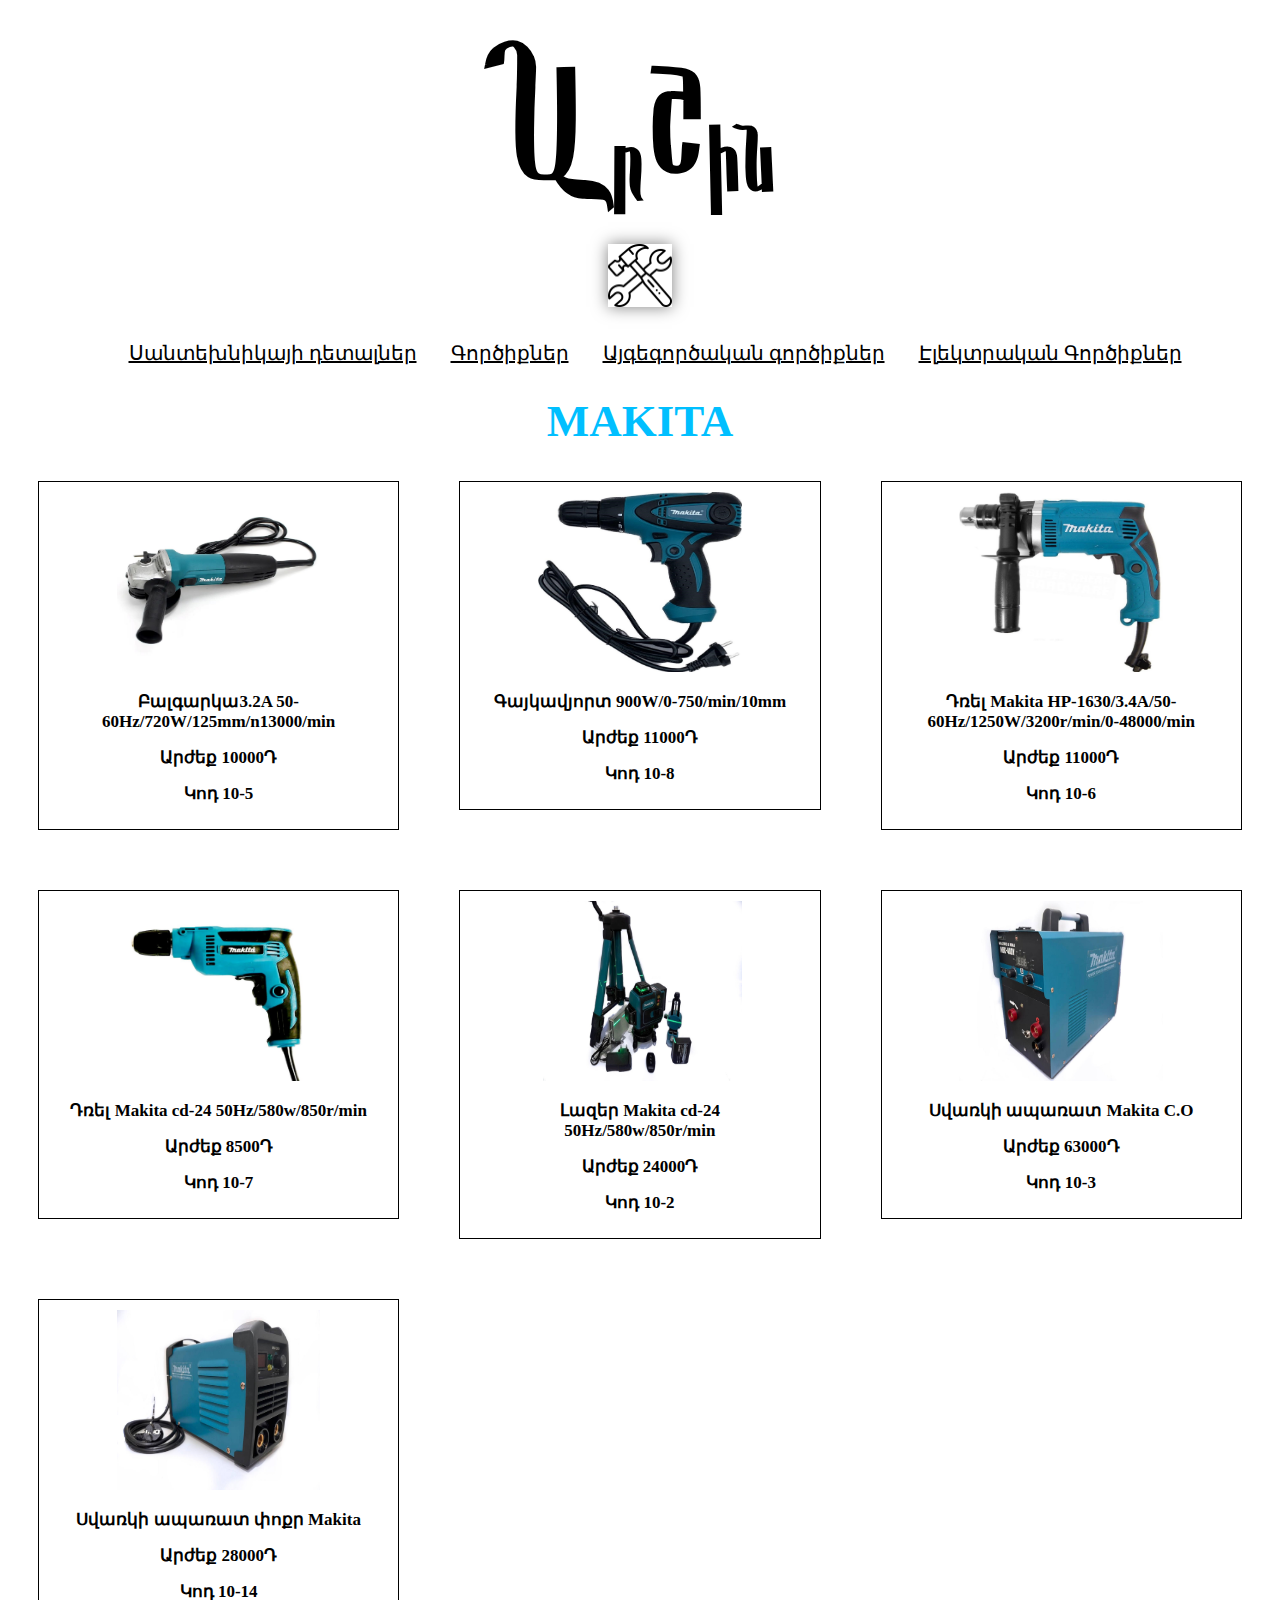
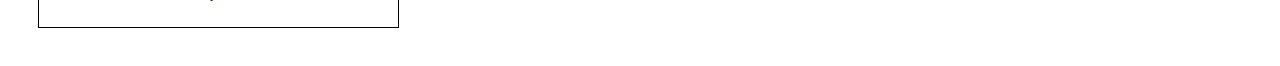
==== index.html @ 9dde33bb "Rename main HTML file to index.html" ====
<!DOCTYPE html>
<html lang="en">
<head>
    <meta charset="UTF-8">
    <meta name="viewport" content="width=device-width, initial-scale=1.0">
    <title>Title</title>
    <link rel="stylesheet" href="style.css">
</head>
<body>
<div class="text3">
    <div class="text4">
        <h1 CLASS="text2">Ա</h1>
        <h1 class="text">ր</h1>
        <h1 class="text5">Շ</h1>
        <h1 class="text">ին</h1>
    </div>
</div>
<div class="row1">
    <div class="row2">
     <img src="./images%20photos/construction-tool_12309221.png">
    </div>
</div>
<div class="Tesakani">
    <div class="tesakani1">
        <a href="Գլխավոր.html"></a>
      <a href="Սանտեխնիկա.html">Սանտեխնիկայի դետալներ</a>
    <a href="ԳՈՐԾԻՔՆԵՐ.html">Գործիքներ</a>
    <a href="Այգեգործական%20գործիքներ.html">Այգեգործական գործիքներ</a>
    <a href="Էլեկտրական%20Գործիքներ.html">Էլեկտրական Գործիքներ</a>
    </div>
</div>
<div class="col">
    <div class="col1">
        <h2>MAKITA</h2>
    </div>
</div>
<div class="col5">
<div class="col2">
    <div class="col3">
        <img src="./images%20photos/makita7.jpg">
        <h4>Բալգարկա3.2A 50-60Hz/720W/125mm/n13000/min</h4>
        <h5>Արժեք 10000Դ</h5>
        <h5>Կոդ 10-5</h5>
    </div>
</div>
<div class="col2">
    <div class="col3">
        <img src="./images%20photos/Makita%20(2).jpg">
        <h4>Գայկավյորտ 900W/0-750/min/10mm</h4>
        <h5>Արժեք 11000Դ</h5>
        <h5>Կոդ 10-8</h5>
    </div>
</div>
<div class="col2">
    <div class="col3">
        <img src="./images%20photos/makita1-1.jpg">
        <h4>Դռել Makita HP-1630/3.4A/50-60Hz/1250W/3200r/min/0-48000/min </h4>
        <h5>Արժեք 11000Դ</h5>
        <h5>Կոդ 10-6</h5>
    </div>
</div>
<div class="col2">
    <div class="col3">
        <img src="./images%20photos/makita11%20(2).jpg">
        <h4>Դռել Makita cd-24 50Hz/580w/850r/min </h4>
        <h5>Արժեք 8500Դ</h5>
        <h5>Կոդ 10-7</h5>
    </div>
</div>
    <div class="col2">
        <div class="col3">
            <img src="./images%20photos/lazer1.jpg">
            <h4>Լազեր Makita cd-24 50Hz/580w/850r/min </h4>
            <h5>Արժեք 24000Դ</h5>
            <h5>Կոդ 10-2</h5>
        </div>
    </div>
    <div class="col2">
        <div class="col3">
            <img src="./images%20photos/sv1.jpg">
            <h4>Սվառկի ապառատ Makita C.O</h4>
            <h5>Արժեք 63000Դ</h5>
            <h5>Կոդ 10-3</h5>
        </div>
    </div>
    <div class="col2">
        <div class="col3">
            <img src="./images%20photos/sv2.jpg">
            <h4>Սվառկի ապառատ փոքր Makita</h4>
            <h5>Արժեք 28000Դ</h5>
            <h5>Կոդ 10-14</h5>

        </div>
    </div>
</div>
</body>
</html>
---- style.css ----
@font-face {
    font-family: 'arm-title-font';
    src: url('BraindAmanor.otf');
}
.text3{
    margin:auto;
    text-align: center;
    display: flex;
}
.text4{
    padding: 50px 50px;
    display: flex;
    text-align: center;
    margin:auto;
}
.text2{
    margin: 0 0 10px;
    letter-spacing: 29px;
    font-size:150px;
    font-family: 'arm-title-font', serif;
}
.text{
    font-size: 90px;
    font-family: 'arm-title-font', serif;
    margin-bottom: 10px;
}

.text5{
    margin: 0 0 20px;
    font-size:140px;
    font-family: 'arm-title-font', serif;
}
.row1{
    text-align: center;

}
.row2 {
    width: 100%;

}
.row2 img {
    width: 5%;
    animation: spin 2s linear infinite;
    filter: contrast(150%) brightness(1.2);
    box-shadow: 0 0 15px rgba(0, 0, 0, 0.5);
    margin-top: -55px;
}
@keyframes spin {
    from {
        transform: rotate(0deg);
    }
    to {
        transform: rotate(360deg);
    }
}
.Tesakani{
    margin:auto;
    text-align: center;
}
.tesakani1 a{
 margin: 0 15px;
    color: black;
    font-size: 15px;
}
.col1 h2{
    font-family: 'arm-title-font', serif;
    margin: auto;
    text-align: center;
   font-size: 45px;
    color: deepskyblue;
}
@media only screen and (max-width: 530px) {
    .text3,.text4{
        width: 87%;
        text-align: center;
    }
}
@media only screen and (max-width: 530px) {
    .row2 img{
        width: 27%;
    }
}
@media only screen and (max-width: 530px) {
    .row2 img{
        width: 25%;
    }
}
@media only screen and (max-width: 530px) {
    .col1 h2{
        width: 85%;
        margin: 0 20px;
        font-size: 55px;
    }
}
.col5{
    display: flex;
    flex-wrap: wrap;
}
.col2{
    padding: 30px;
    width: 33.33%;
    box-sizing: border-box;
}
.col3{
    border: solid 1px black;
    padding: 10px;
    box-sizing: border-box;
    text-align: center;
}
.col3 img{
    width: 60%;
    height:180px;
}
.tesakani1{
    padding: 30px;
}
.tesakani1 a{
    font-size: 20px;
}
@media only screen and (max-width:530px) {
    .Tesakani,.tesakani1,.col,.col1,.col5,.col2,.col3{
        width: 100%;
    }
}
@media only screen and (max-width: 530px) {
    .Tesakani,.tesakani1{
        display: flex;
        flex-direction: column;
        width: 80%;
    }
}
.col3 h4,h5{
    font-size: 17px;
    margin: 15px;
}
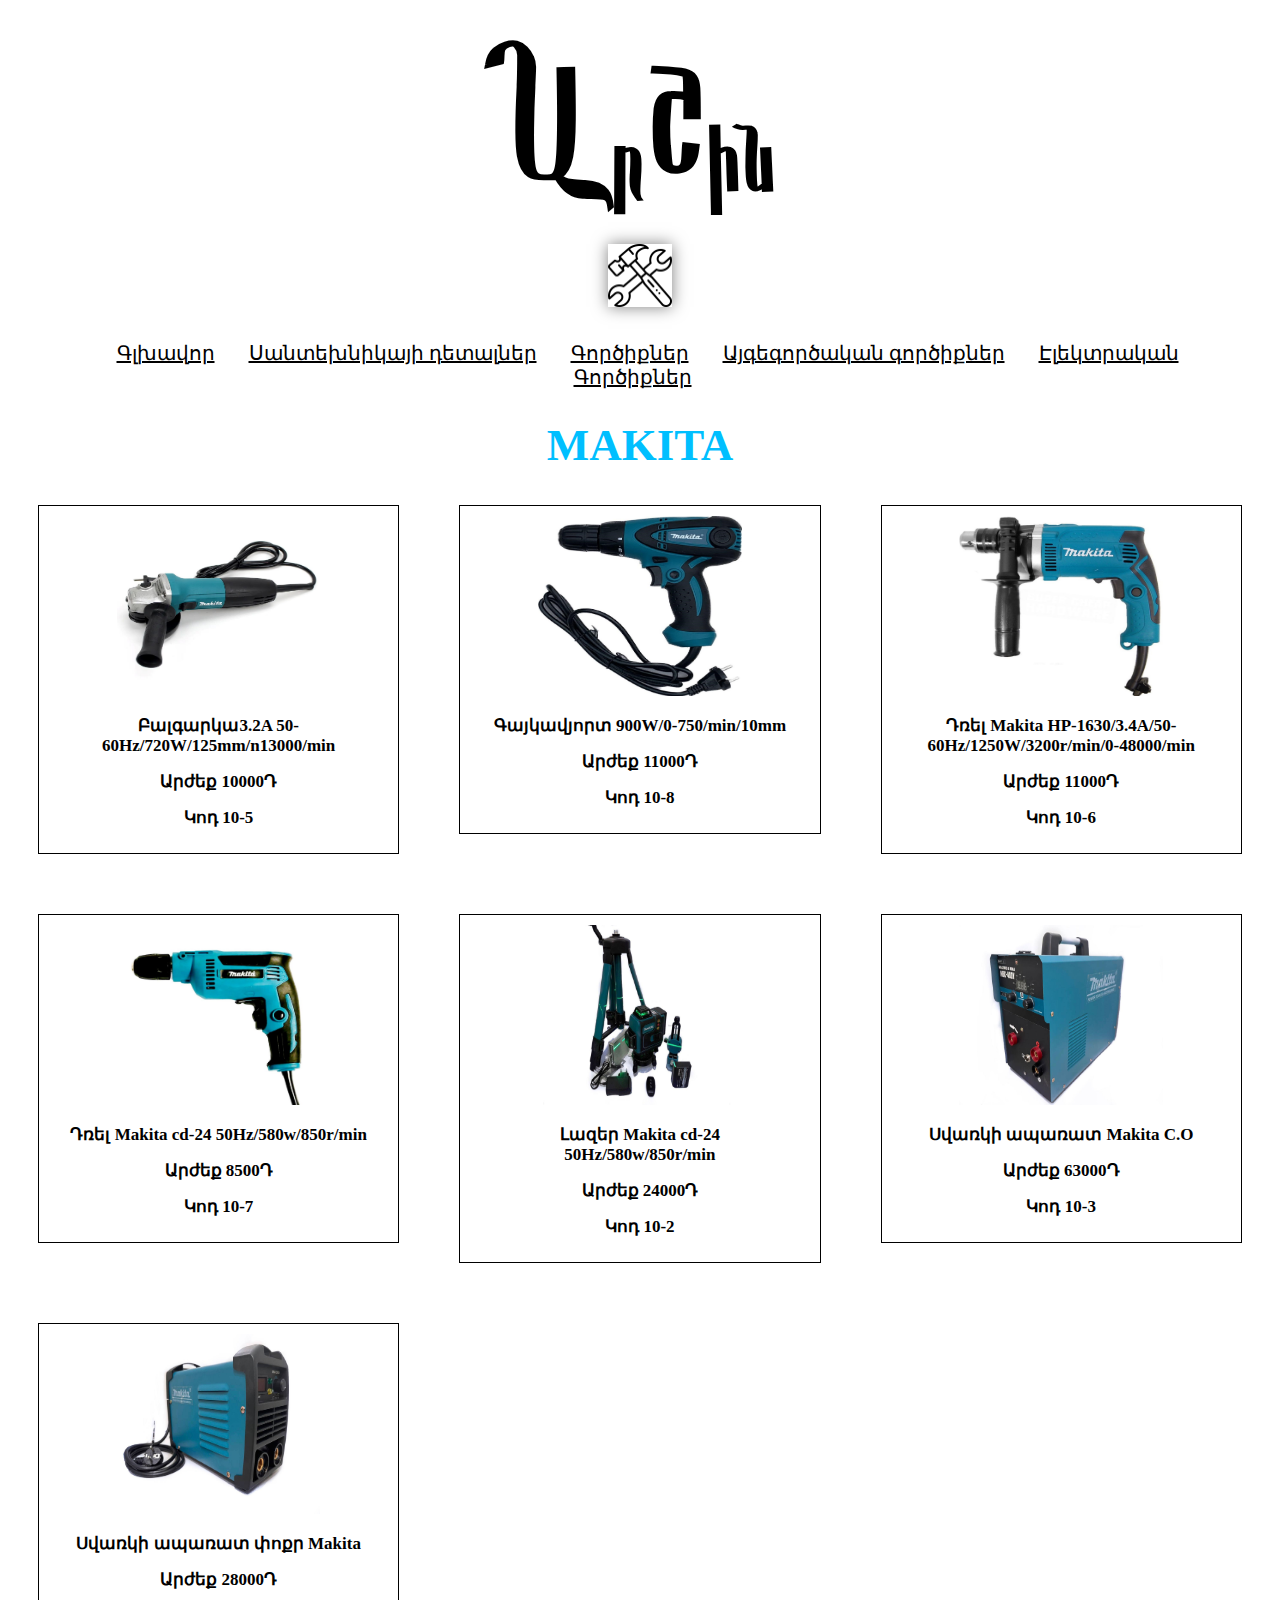
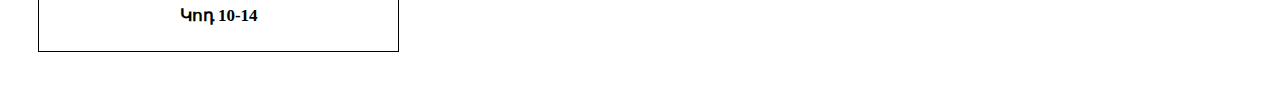
==== commit a8148246: "Обновление файлов сайта" ====
--- a/index.html
+++ b/index.html
@@ -23,7 +23,7 @@
 </div>
 <div class="Tesakani">
     <div class="tesakani1">
-        <a href="Գլխավոր.html"></a>
+        <a href="index.html">Գլխավոր</a>
       <a href="Սանտեխնիկա.html">Սանտեխնիկայի դետալներ</a>
     <a href="ԳՈՐԾԻՔՆԵՐ.html">Գործիքներ</a>
     <a href="Այգեգործական%20գործիքներ.html">Այգեգործական գործիքներ</a>
@@ -70,7 +70,7 @@
 </div>
     <div class="col2">
         <div class="col3">
-            <img src="./images%20photos/lazer1.jpg">
+            <img src="./images%20photos/sv777.jpg">
             <h4>Լազեր Makita cd-24 50Hz/580w/850r/min </h4>
             <h5>Արժեք 24000Դ</h5>
             <h5>Կոդ 10-2</h5>
